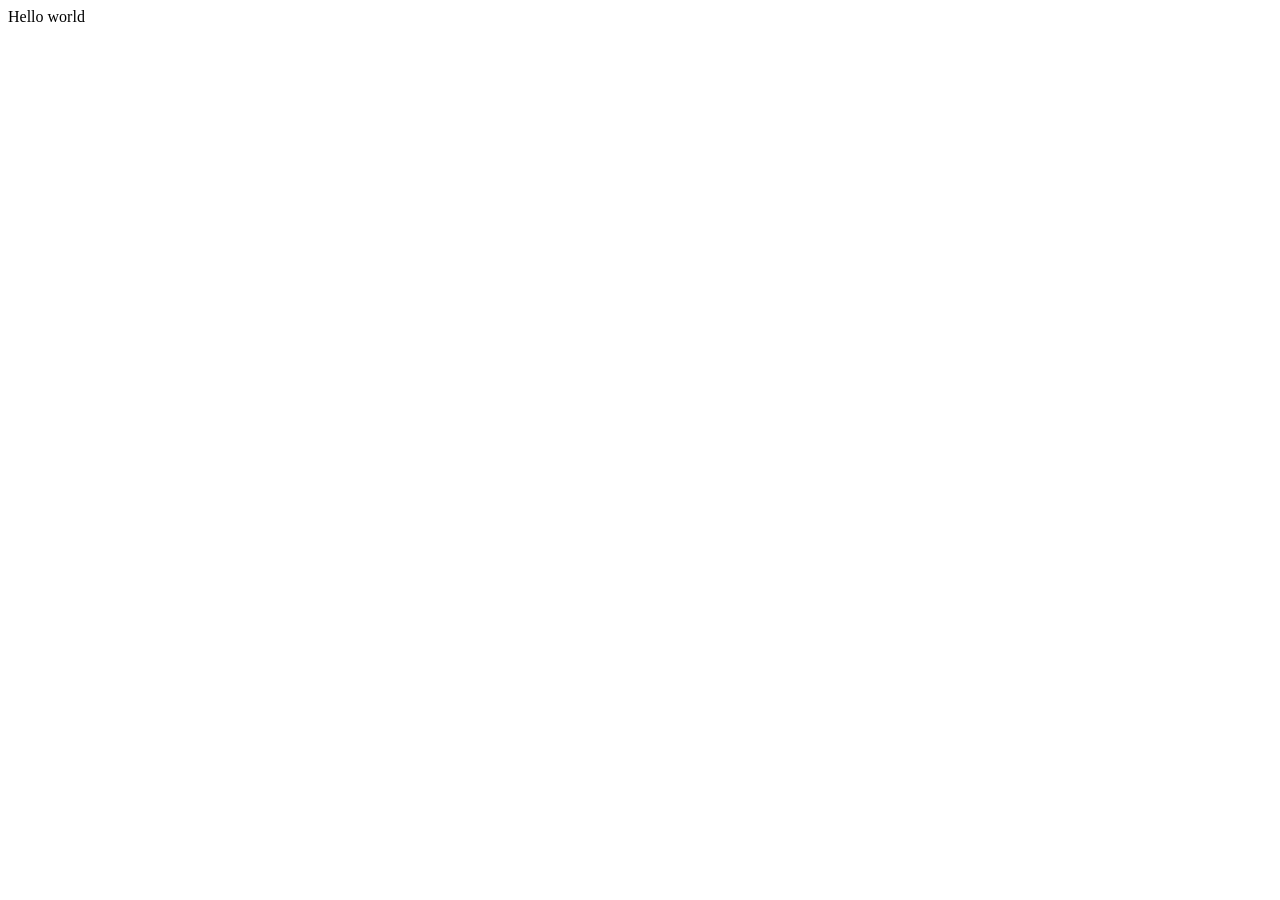
==== index.html @ fe0d89ab "Initial commit" ====
<!DOCTYPE html>
<html>

<head>
  <meta charset="utf-8">
  <meta name="viewport" content="width=device-width">
  <title>replit</title>
  <link href="style.css" rel="stylesheet" type="text/css" />
</head>

<body>
  Hello world
  <script src="script.js"></script>
</body>

</html>
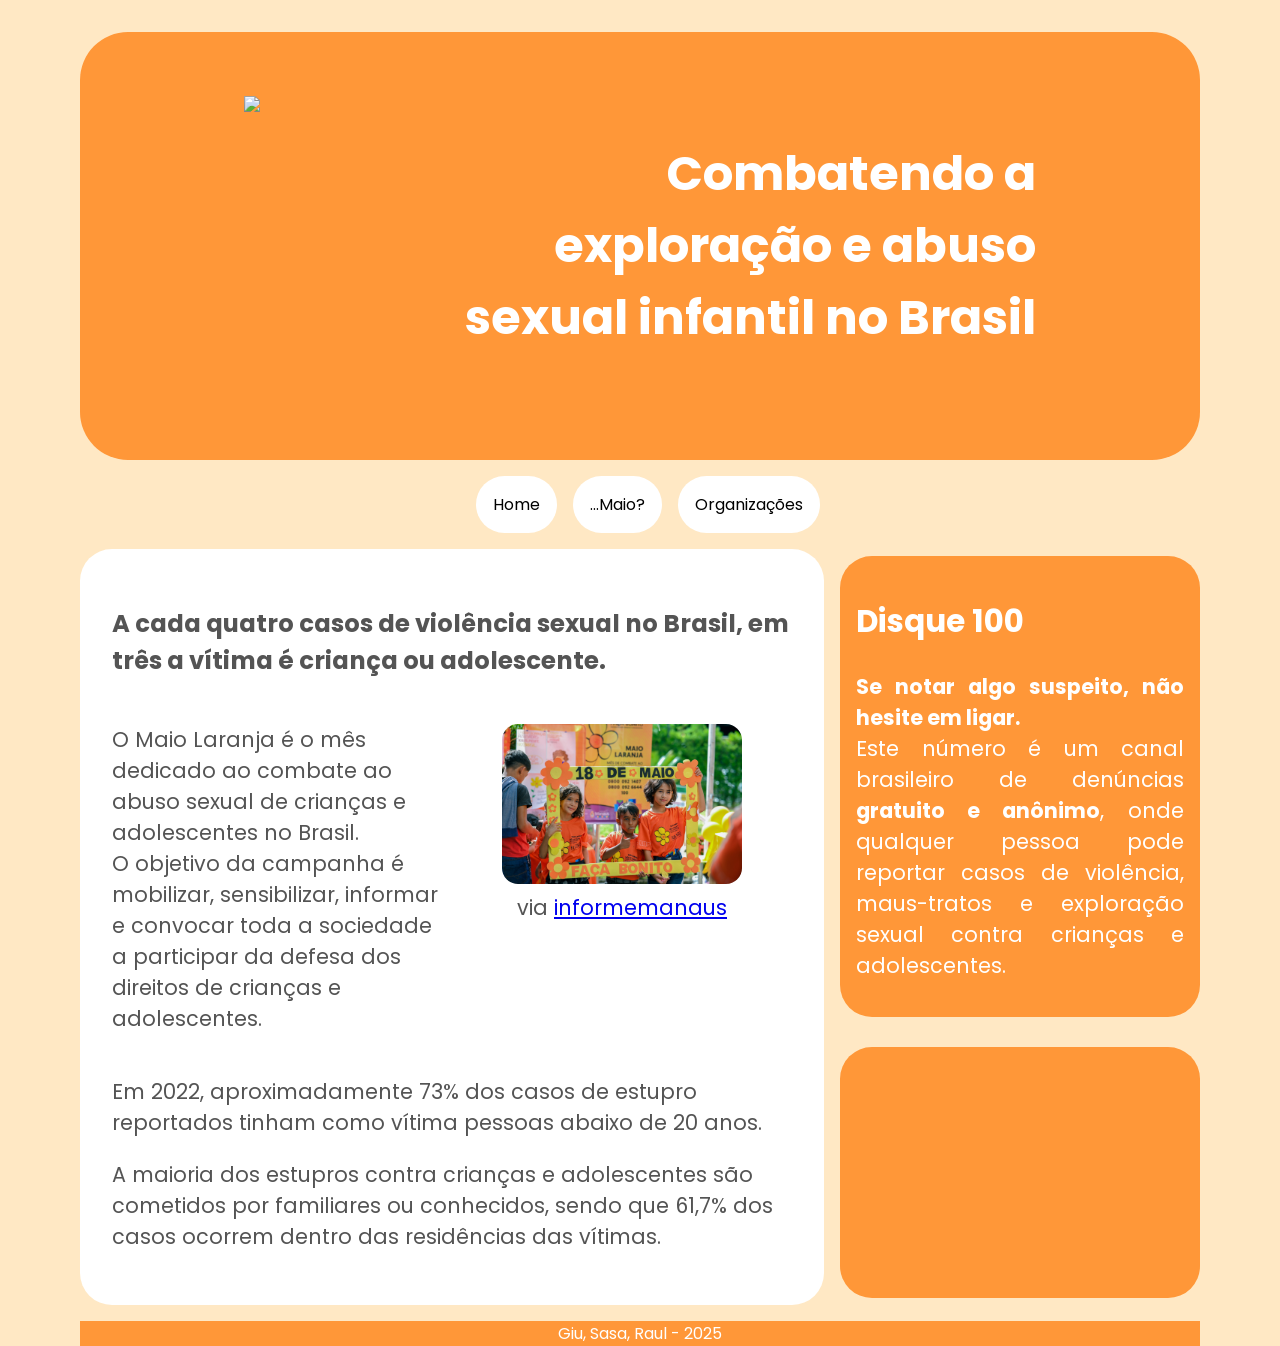
==== commit bab7d96c: "uploading" ====
--- a/index.html
+++ b/index.html
@@ -5,11 +5,79 @@
   <meta charset="utf-8">
   <meta name="viewport" content="width=device-width">
   <title>replit</title>
-  <link href="style.css" rel="stylesheet" type="text/css" />
+  <link id="huh" href="style.css" rel="stylesheet" type="text/css" />
 </head>
 
 <body>
-  Hello world
+  <header>
+      <div class= "cabecalho">
+          <img src="https://maiolaranja.org.br/wp-content/uploads/2020/05/logoalta-maiolaranja-1021x1024.png" height="300">
+          <h1>
+            Combatendo a exploração e abuso sexual infantil no Brasil
+          </h1>
+      </div>
+      <nav>
+          <ul>
+              <li><a class= "home_m" href="index.html"><img alt="home" src="https://maiolaranja.org.br/wp-content/uploads/2020/05/logoalta-maiolaranja-1021x1024.png"></a></li>
+              <li><a class= "botao home_d" href="index.html">Home</a></li>
+              <li><a class= "botao" href="maio.html">...Maio?</a></li>
+              <li><a class= "botao" href="paginas.html">Organizações</a></li>
+          </ul>
+      </nav>
+  </header>
+
+  <main>
+    
+    <div class="corpo">
+      <h3>
+        A cada quatro casos de violência sexual no Brasil, em três a vítima é criança ou adolescente.
+      </h3>
+      
+      <div class= "txt">
+        <p>
+          O Maio Laranja é o mês dedicado ao combate ao abuso sexual de crianças  e adolescentes no Brasil.<br>
+          O objetivo da campanha é mobilizar, sensibilizar, informar e convocar toda a sociedade a participar da defesa dos direitos de crianças e adolescentes.
+        </p>
+        <p class="center">
+          <img id="criancas" src="imagens/DSC_6571-scaled-1.jpg"><br>
+          <span>via <a href="https://informemanaus.com/2023/cmm-recebe-evento-de-encerramento-da-campanha-maio-laranja-de-combate-a-exploracao-de-criancas-e-adolescentes/">informemanaus</a></span>
+        </p>
+      </div>
+      
+      <p>
+        Em 2022, aproximadamente 73% dos casos de estupro reportados tinham como vítima pessoas abaixo de 20 anos.</p>
+      <p>
+        A maioria dos estupros contra crianças e adolescentes são cometidos por familiares ou conhecidos, sendo que 61,7% dos casos ocorrem dentro das residências das vítimas.
+      </p>
+    </div>
+    <div class="lateral">
+      <div class="disque">
+        <h2>
+          Disque 100
+        </h2>
+        <p>
+          <strong>Se notar algo suspeito, não hesite em ligar.</strong><br>
+          Este número é um canal brasileiro de denúncias <strong>gratuito e anônimo</strong>, onde qualquer pessoa pode reportar casos de violência, maus-tratos e exploração sexual contra crianças e adolescentes.
+        </p>
+      </div>
+      <div class="disque" style="width: 20rem; height: 15.7rem; background-image: url('https://maiolaranja.org.br/wp-content/uploads/2021/05/a3_estatistica-1024x724.jpg'); background-size: cover;">
+       
+      </div>
+    </div>
+    
+  </main>
+
+  <footer class="center">
+    <p>
+      Giu, Sasa, Raul - 2025
+    </p>
+  </footer>
+
+  <!--
+  <button onclick="cssdenable()" style="position: fixed; bottom: 2rem; right: 2rem;">CSS</button> 
+  usado pra ver o site sem css
+  -->
+  
   <script src="script.js"></script>
 </body>
 
--- a/style.css
+++ b/style.css
@@ -0,0 +1,183 @@
+@import url('https://fonts.googleapis.com/css2?family=Poppins:ital,wght@0,100;0,200;0,300;0,400;0,500;0,600;0,700;0,800;0,900;1,100;1,200;1,300;1,400;1,500;1,600;1,700;1,800;1,900&display=swap');
+
+
+*{font-family: "Poppins";}
+
+html {
+  height: 100%;
+  width: 100%;
+}
+body{
+  box-sizing: border-box;
+  background-color: #ffe8c4;
+  max-width: 1120px;
+  margin: auto;
+  padding: 0rem 0rem;
+}
+
+.cabecalho{
+  box-sizing: border-box;
+  max-width: 1120px;
+  background-color: #ff9738;
+  padding: 4rem;
+  border-radius: 3rem;
+  margin: auto auto;
+  margin-top: 2rem;
+  display: flex;
+  
+  flex-wrap: wrap;
+  align-content: center;
+  align-items: center;
+  justify-content: space-between;
+  img{
+    margin: auto;
+  }
+  h1{
+    font-size: 3rem;
+    margin: auto;
+    color:white;
+    font-family: "Poppins";
+    max-width: 36rem;
+    align-self: right;
+    text-align: right;
+  }
+}
+
+nav{
+  padding: 0px 0px;
+  margin: 2rem 0px;
+}
+ul{
+  flex-wrap: wrap;
+  padding: 0px 0px;
+  list-style: none;
+  display: flex;
+  justify-content: center;
+  gap: 1rem;
+}
+
+.botao{
+  white-space: nowrap;
+  transition: 0.5s;
+  background-color: white;
+  border-radius: 2.7rem;
+  border: 0.1rem solid #00000000; /*transparente*/
+  padding: 1rem;
+  margin-top: 1rem;
+  color: black;
+  text-decoration: none;
+  text-justify: center;
+}
+.botao:hover{
+  transition: 0.5s;
+  background-color:  #ff9738;
+  color: black;
+  border: 0.1rem solid gray;
+}
+
+main{
+  max-width: 1120px;
+  justify-content: space-between;
+  gap: 1rem;
+  display: flex;
+  flex-wrap: wrap;
+  margin: 1rem auto;
+}
+.corpo{
+  flex: 1 1 calc(1280px - 40rem);
+  background-color: white;
+  border-radius: 2rem;
+  height: auto;
+  padding: 2rem;
+  color: #545454;
+  font-size: 1.3rem;
+}
+.lateral{
+  align-items: center;
+  gap: 1rem;
+  display: flex;
+  flex-direction: row;
+  flex-wrap: wrap;
+  flex: 1 1 20rem;
+}
+
+.txt{
+  display: flex;
+  flex-wrap: wrap;
+  flex-direction: row;
+  font-size: 1.3rem;
+}
+
+.txt p{
+  flex: 1 1 50%;
+}
+#criancas{
+  flex: 1 1 20rem;;
+  border-radius: 1rem;
+  max-height: 10rem;
+}
+
+.center{
+  text-align: center;
+}
+
+.disque{
+  box-sizing: border-box;
+  justify-self: center;
+  flex: 1 1 20rem;
+  background-color: #ff9738;
+  font-size: 1.3rem;
+  border-radius: 2rem;
+  padding: 1rem;
+  h2{justify-self: center;}
+  color: white;
+  text-align: justify;
+}
+
+.home_m{display: none;}
+
+@media (max-width: 475px){
+  .home_d{display: none}
+  ul{
+    padding-left: 2rem;
+    justify-content: space-evenly;
+  }
+  li{
+    align-self: center;
+  }
+  .home_m{
+    border-radius: 50%;
+    display: block;
+    padding: 1rem;
+    height: 1rem;
+    width: 1rem;
+    img{
+      height: 1rem;
+      width: 1rem;
+      filter: contrast(0%) brightness(200%);
+      transform: translateY(-1px) scale(250%);
+    }
+    background-color: black;
+  }
+  .home_m:hover{
+    background-color: white;
+    img{
+      filter: contrast(0%) brightness(100%);
+    }
+  }
+  .cabecalho{
+    display: none;
+  }
+  ul{
+    gap: .0rem;
+  }
+  .botao{
+    font-size: 1rem;
+    padding: 0.5rem;
+    margin: 0.5rem
+  }
+}
+footer{
+  background-color: #ff9738;
+  color: white;
+}
